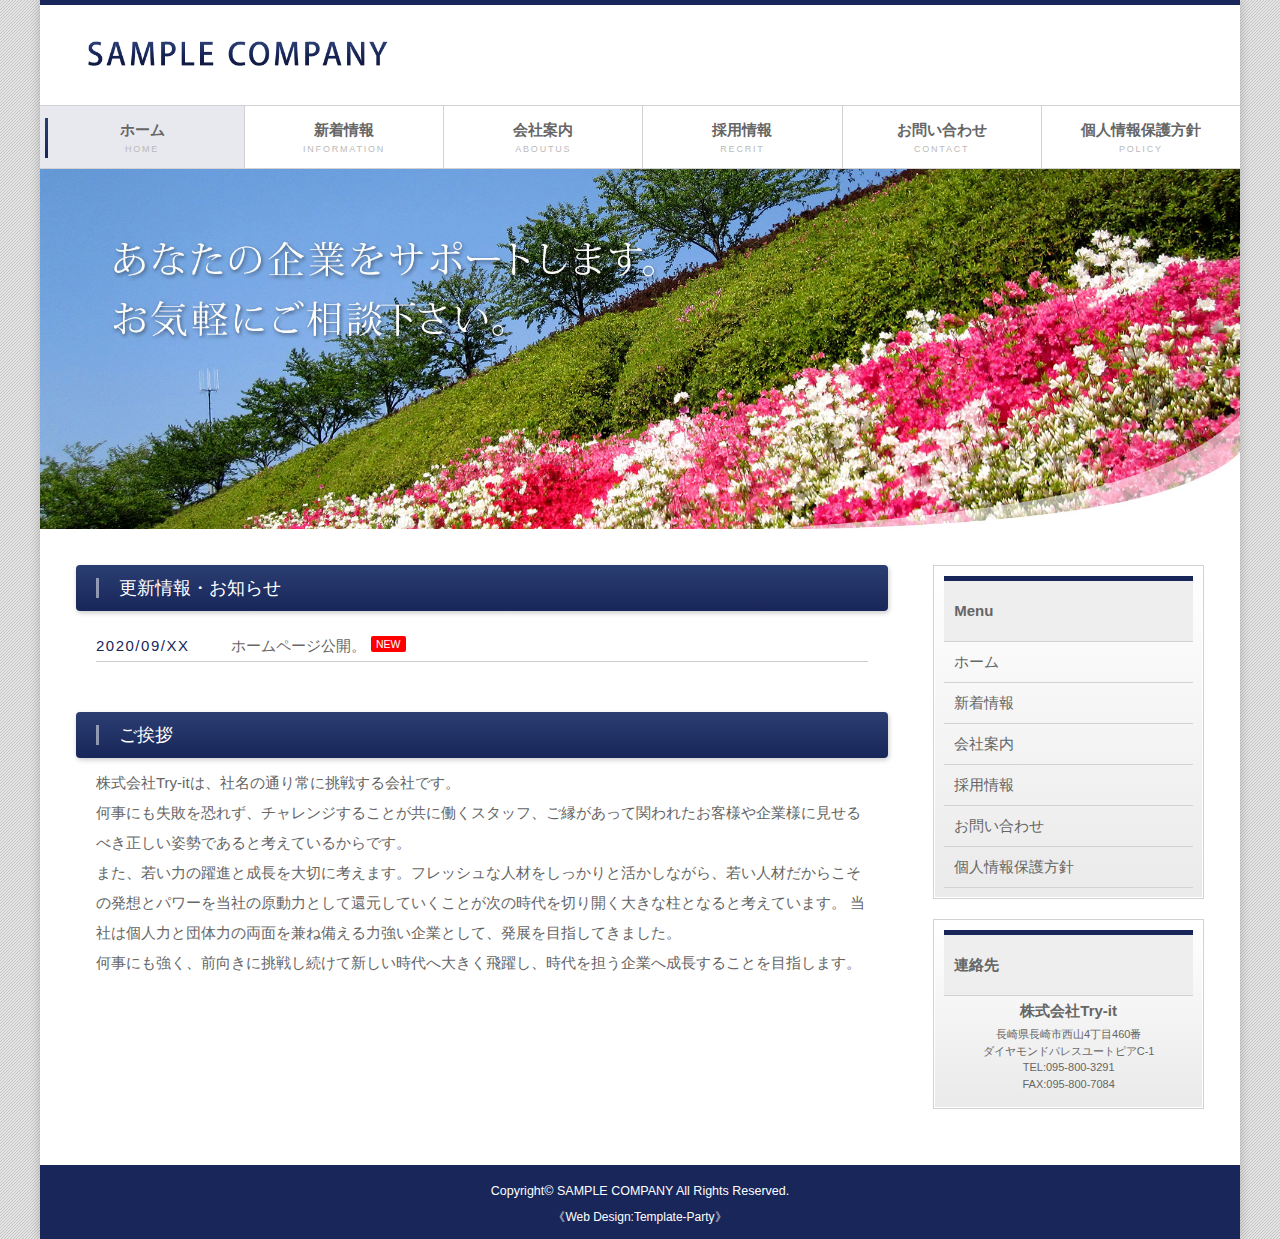
==== index.html @ 5c2f8cef "rightMenu" ====
<!DOCTYPE html>
<html lang="ja">
<head>
<meta charset="UTF-8">
<meta http-equiv="X-UA-Compatible" content="IE=edge">
<title>株式会社Try-it</title>
<meta name="viewport" content="width=device-width, initial-scale=1">
<meta name="description" content="ここにサイト説明を入れます">
<meta name="keywords" content="キーワード１,キーワード２,キーワード３,キーワード４,キーワード５">
<link rel="stylesheet" href="css/style.css">
<link rel="stylesheet" href="css/slide.css">
<link rel="stylesheet" href="css/fixmenu_pagetop.css">
<script type="text/javascript" src="js/openclose.js"></script>
<script type="text/javascript" src="js/fixmenu_pagetop.js"></script>
<!--[if lt IE 9]>
<script src="https://oss.maxcdn.com/html5shiv/3.7.2/html5shiv.min.js"></script>
<script src="https://oss.maxcdn.com/respond/1.4.2/respond.min.js"></script>
<![endif]-->
</head>

<body>

<div id="container">

<header>
<h1 id="logo"><a href="index.html"><img src="images/logo.png" alt="SAMPLE COMPANY"></a></h1>
</header>


<!--PC用（801px以上端末）メニュー-->
<nav id="menubar">
<ul>
<li class="current"><a href="index.html">ホーム<span>HOME</span></a></li>
<li><a href="service.html">新着情報<span>INFORMATION</span></a></li>
<li><a href="company.html">会社案内<span>ABOUTUS</span></a></li>
<li><a href="recruit.html">採用情報<span>RECRIT</span></a></li>
<li><a href="contact.html">お問い合わせ<span>CONTACT</span></a></li>
<li><a href="link.html">個人情報保護方針<span>POLICY</span></a></li>
</ul>
</nav>
<!--小さな端末用（800px以下端末）メニュー-->
<nav id="menubar-s">
<ul>
<li class="current"><a href="index.html">ホーム<span>HOME</span></a></li>
<li><a href="service.html">新着情報<span>INFORMATION</span></a></li>
<li><a href="company.html">会社案内<span>ABOUTUS</span></a></li>
<li><a href="recruit.html">採用情報<span>RECRIT</span></a></li>
<li><a href="contact.html">お問い合わせ<span>CONTACT</span></a></li>
<li><a href="link.html">個人情報保護方針<span>POLICY</span></a></li>
</ul>
</nav>

<!--スライドショー-->
<aside id="mainimg">
<img src="images/1.jpg" alt="" class="slide0">
<img src="images/1.jpg" alt="" class="slide1">
<img src="images/2.jpg" alt="" class="slide2">
<img src="images/3.jpg" alt="" class="slide3">
</aside>

<div id="contents">

<div id="main">

<section id="new">
<h2>更新情報・お知らせ</h2>
<dl>
<dt>2020/09/XX</dt>
<dd>ホームページ公開。<span class="newicon">NEW</span></dd>


</dl>
<!--
<p class="r">&raquo;&nbsp;<a href="#">過去ログ</a></p>
-->
</section>

<section>

</section>

<section id="about">

<h2>ご挨拶</h2>
<p>株式会社Try-itは、社名の通り常に挑戦する会社です。<br>
  何事にも失敗を恐れず、チャレンジすることが共に働くスタッフ、ご縁があって関われたお客様や企業様に見せるべき正しい姿勢であると考えているからです。<br>
  また、若い力の躍進と成長を大切に考えます。フレッシュな人材をしっかりと活かしながら、若い人材だからこその発想とパワーを当社の原動力として還元していくことが次の時代を切り開く大きな柱となると考えています。
  当社は個人力と団体力の両面を兼ね備える力強い企業として、発展を目指してきました。<br>
  何事にも強く、前向きに挑戦し続けて新しい時代へ大きく飛躍し、時代を担う企業へ成長することを目指します。
</p>



</section>


</div>
<!--/main-->

<div id="sub">

  <nav class="box">
    <h2>Menu</h2>
    <ul class="submenu">
    <li><a href="index.html">ホーム</a></li>
    <li><a href="service.html">新着情報</a></li>
    <li><a href="company.html">会社案内</a></li>
    <li><a href="recruit.html">採用情報</a></li>
    <li><a href="contact.html">お問い合わせ</a></li>
    <li><a href="link.html">個人情報保護方針</a></li>
    </ul>
    </nav>

<section class="box">
  <h2>連絡先</h2>
  <p class="c"><strong>株式会社Try-it</strong><br>
  <span class="mini1">長崎県長崎市西山4丁目460番<br>
    ダイヤモンドパレスユートピアC-1<br>
  TEL:095-800-3291<br>
  FAX:095-800-7084</span></p>
  </section>

</div>
<!--/sub-->

</div>
<!--/contents-->

<footer>
<small>Copyright&copy; <a href="index.html">SAMPLE COMPANY</a> All Rights Reserved.</small>
<span class="pr"><a href="http://template-party.com/" target="_blank">《Web Design:Template-Party》</a></span>
</footer>

</div>
<!--/container-->

<!--「↑」ボタン-->
<p class="nav-fix-pos-pagetop"><a href="#">↑</a></p>

<!--メニュー開閉ボタン-->
<div id="menubar_hdr" class="close"></div>
<!--メニューの開閉処理条件設定　800px以下-->
<script type="text/javascript">
if (OCwindowWidth() <= 800) {
	open_close("menubar_hdr", "menubar-s");
}
</script>
</body>
</html>
---- css/style.css ----
@charset "utf-8";



/*全端末（PC・タブレット・スマホ）共通設定
------------------------------------------------------------------------------------------------------------------------------------------------------*/

/*全体の設定
---------------------------------------------------------------------------*/
body {
	margin: 0px;
	padding: 0px;
	color: #666;	/*全体の文字色*/
	font-family:"ヒラギノ角ゴ Pro W3", "Hiragino Kaku Gothic Pro", "メイリオ", Meiryo, Osaka, "ＭＳ Ｐゴシック", "MS PGothic", sans-serif;	/*フォント種類*/
	font-size: 15px;	/*文字サイズ*/
	line-height: 2;		/*行間*/
	background: #eee url(../images/bg.png);	/*背景色、背景画像の読み込み*/
	-webkit-text-size-adjust: none;
}
h1,h2,h3,h4,h5,p,ul,ol,li,dl,dt,dd,form,figure,form {margin: 0px;padding: 0px;font-size: 100%;font-weight: normal;}
ul {list-style-type: none;}
ol {padding-left: 40px;padding-bottom: 15px;}
img {border: none;max-width: 100%;height: auto;vertical-align: middle;}
table {border-collapse:collapse;font-size: 100%;border-spacing: 0;}
iframe {width: 100%;}

/*リンク（全般）設定
---------------------------------------------------------------------------*/
a {
	color: #666;	/*リンクテキストの色*/
	transition: 0.5s;	/*マウスオン時の移り変わるまでの時間設定。0.5秒。*/
}
a:hover {
	color: #182659;			/*マウスオン時の文字色*/
	text-decoration: none;	/*マウスオン時に下線を消す設定。残したいならこの１行削除。*/
}

/*containerブロック
---------------------------------------------------------------------------*/
#container {
	border-top: 5px solid #182659;	/*上の線の幅、線種、色*/
	margin: 0 auto;
	max-width: 1200px;	/*サイトの最大幅*/
	background: #fff;	/*背景色*/
	box-shadow: 0px 0px 10px rgba(0,0,0,0.2);	/*ボックスの影。右に、下に、広げる幅。0,0,0は黒の事で0.2は透明度20%の事。*/
}

/*ヘッダー（ロゴが入った最上段のブロック）
---------------------------------------------------------------------------*/
/*ヘッダーブロック*/
header {
	overflow: hidden;
	height: 100px;	/*ブロックの高さ*/
}
/*ロゴ画像*/
header #logo img {
	width: 300px;	/*画像幅*/
	float: left;	/*左に回り込み*/
	margin-top: 36px;	/*上下のバランスをとって下さい*/
	margin-left: 4%;	/*左に空けるスペース*/
}

/*メインメニュー
---------------------------------------------------------------------------*/
/*メニューブロック*/
#menubar {
	overflow: hidden;
	border-top: 1px solid #d2d2d2;		/*上の線の幅、線種、色*/
	border-bottom: 1px solid #d2d2d2;	/*下の線の幅、線種、色*/
}
/*メニュー１個あたりの設定*/
#menubar li {
	float: left;	/*左に回り込み*/
	line-height: 1.6;	/*行間*/
	width: 16.6%;	/*幅*/
}
#menubar li a {
	display:  block;text-decoration: none;
	position: relative;
	text-align: center;	/*文字をセンタリング*/
	padding: 12px 0px;	/*上下、左右へのボックス内の余白*/
	border-left: 1px solid #d2d2d2;	/*左側の線の幅、線種、色*/
	font-weight: bold;	/*太字にする設定*/
}
/*１つ目のメニューへの追加設定*/
#menubar li:first-child {
	width: 17%;	/*幅。６個メニューなので、16.6で割り切れない分をここで再設定。*/
}
#menubar li:first-child a {
	border-left: none;	/*左側の線を消す設定*/
}
/*英語表記（飾り文字）*/
#menubar li a span {
	display: block;
	font-size: 9px;	/*文字サイズ*/
	color: #bababa;	/*文字色*/
	font-weight: normal;	/*太字を標準に戻す設定*/
	letter-spacing: 0.2em;	/*文字間隔を少し広くする設定*/
}
/*マウスオン時と、現在表示中メニューの設定*/
#menubar li a:hover, #menubar li.current a {
	background: #e7e9ee;	/*背景色*/
}
/*左側のアクセントライン*/
#menubar li a:hover::before, #menubar li.current a::before {
	content: "";
	position: absolute;
	left: 5px;
	width: 3px;
	height: 40px;
	background: linear-gradient(#2b3e72, #182659);	/*グラデーション*/
}
/*スマホ用メニューを表示させない*/
#menubar-s {display: none;}
/*３本バーアイコンを表示させない*/
#menubar_hdr {display: none;}

/*コンテンツ（mainとsubを囲むブロック）
---------------------------------------------------------------------------*/
#contents {
	clear: both;overflow: hidden;
	padding: 3%;	/*ボックス内の余白*/
}

/*mainコンテンツ
---------------------------------------------------------------------------*/
#main {
	float: left;	/*左に回り込み*/
	width: 72%;		/*幅*/
}
/*１カラム利用時の設定*/
.c1 #main {
	float: none;
	width: auto;
}
/*h2タグの設定*/
#main h2 {
	clear: both;
	margin-bottom: 20px;	/*見出しの下にとるスペース*/
	font-size: 18px;	/*文字サイズ*/
	padding: 5px 20px;		/*上下、左右への余白*/
	background: #182659;	/*背景色（古いブラウザ用）*/
	background: linear-gradient(#2b3e72, #182659);			/*グラデーション*/
	box-shadow: 1px 2px 5px #ccc;	/*影の設定。それぞれ右へ、下へ、ぼかし幅、色の設定。*/
	color: #FFF;		/*文字色*/
	border-radius: 4px;	/*角丸のサイズ*/
}
/*h2タグの１文字目の設定*/
#main h2::first-letter {
	border-left: 3px solid rgba(255,255,255,0.5);	/*左側の線の幅、線種、色。255,255,255は白の事で0.5は透明度50%の事。*/
	padding-left: 20px;	/*線とテキストとの余白*/
}
/*h3タグの設定*/
#main h3 {
	clear: both;
	margin-bottom: 20px;	/*見出しの下にとるスペース*/
	font-size: 18px;	/*文字サイズ*/
	padding: 6px 20px;		/*上下、左右への余白*/
	background: linear-gradient(#fff, #eee);	/*グラデーション*/
	border: 1px solid #ccc;	/*枠線の幅、線種、色*/
	border-radius: 4px;	/*角丸のサイズ*/
}
/*段落タグ設定*/
#main p {
	padding: 0px 20px 15px;	/*上、左右、下への余白*/
}
#main h2 + p,
#main h3 + p {
	margin-top: -10px;
}
#main section+section {
	margin-top: 50px;
}

/*ボックス（list）設定
---------------------------------------------------------------------------*/
/*ボックス１個あたりの設定*/
#main .list {
	position: relative;overflow: hidden;
	margin-bottom: 20px;	/*ボックス同士の上下間の余白*/
	border: 1px solid #ccc;	/*枠線の幅、線種、色*/
	padding: 20px;	/*ボックス内の余白。変更する際は、下の「#main .list a」のmarginとpaddingの数字も変更する。*/
	background: linear-gradient(#FFF, #eee);	/*グラデーション*/
	box-shadow: 0px 2px 5px #ccc;	/*影の設定。右・下・ぼかし幅・色の設定*/
}
#main .list a {
	overflow: hidden;display: block;text-decoration: none;
	margin: -20px;	/*ボックス内の余白。変更する際は、上の「#main .list」のpaddingの数字も変更する。※必ずマイナス記号をつけておく。*/
	padding: 20px;	/*ボックス内の余白。変更する際は、上の「#main .list」のpaddingの数字も変更する。*/
	background: linear-gradient(#FFF, #eee);	/*グラデーション*/
}
/*マウスオン時設定*/
#main .list a:hover {
	background: #fff;	/*マウスオン時の背景色*/
}
/*ボックスにリンク指定がされた場合に出る「→」マーク*/
#main .list a::before {
	content: "→";	/*この文字を出す。他の文字に変えても可だが機種依存文字は化けるので使わない。*/
	position: absolute;
	right: 20px;	/*ボックスの右から20pxの場所に配置*/
	top: 20px;		/*ボックスの上から20pxの場所に配置*/
	background: #999;	/*背景色（古いブラウザ用）*/
	background: rgba(0,0,0,0.5);	/*rgb指定での背景色。「0,0,0」は黒の事で「0.5」が透明度50%の事。*/
	color: #fff;	/*文字色*/
	border: 1px solid #fff;	/*枠線の幅、線種、色*/
	border-radius: 4px;		/*角丸のサイズ*/
	width: 30px;		/*幅*/
	line-height: 30px;	/*高さ*/
	text-align: center;
}
#main .list a:hover::before {
	background: #000;	/*マウスオン時の「→」マークの背景色*/
}
/*ボックス内の画像設定*/
#main .list .img {
	width: 30%;	/*画像の幅*/
	float: left;
	margin-right: 10px;
}
/*ボックス内のh4（見出し）タグ設定*/
#main .list h4 {
	font-size: 18px;	/*文字サイズ*/
	color: #182659;		/*文字色*/
}
/*ボックス内のp（段落）タグ設定*/
#main .list p {
	padding: 0;
}

/*subコンテンツ
---------------------------------------------------------------------------*/
/*subブロック*/
#sub {
	float: right;	/*右に回り込み*/
	width: 24%;		/*幅*/
}
/*１カラム利用時の設定*/
.c1 #sub {
	display: none;	/*非表示にする*/
}
/*subコンテンツ内のh2タグ設定*/
#sub h2 {
	padding: 15px 10px;		/*左から、上下、左右への余白*/
	background: #eee;		/*背景色*/
	border-bottom: 1px solid #d2d2d2;	/*下の線の幅、線種、色*/
	border-top: 5px solid #182659;		/*上の線の幅、線種、色*/
	font-weight: bold;	/*太字にする設定*/
}

/*subコンテンツのbox
---------------------------------------------------------------------------*/
#sub .box {
	border: 1px solid #d2d2d2;	/*枠線の幅、線種、色*/
	padding: 10px;			/*ボックス内の余白*/
	margin-bottom: 20px;	/*ボックスの下に空けるスペース*/
	background: linear-gradient(#fff, #eaeaea);	/*グラデーション*/
	box-shadow: 0px 0px 0px 1px #FFF inset;		/*内側への影を右・下・ぼかし幅・距離・色を設定*/
}

/*subコンテンツ内のメニュー
---------------------------------------------------------------------------*/
/*メニュー全体の設定*/
#sub ul.submenu {
	margin-bottom: 20px;	/*ブロックの下に空けるスペース*/
}
/*メニュー１個ごとの設定*/
#sub ul.submenu li a {
	text-decoration: none;display: block;
	padding: 5px 10px;	/*メニュー内の余白。上下、左右への設定。*/
	border-bottom: 1px solid #d2d2d2;	/*下の線の幅、線種、色*/
}
/*マウスオン時の背景色*/
#sub ul.submenu li a:hover {
	background: #fff;
}
/*box内のメニューブロックの設定*/
#sub .box ul.submenu {
	margin-bottom:  0;
}

/*サブコンテンツ内の一覧ブロック
---------------------------------------------------------------------------*/
/*各ボックスの設定*/
#sub .list {
	position: relative;overflow: hidden;
	font-size: 11px;	/*文字サイズ*/
	line-height: 1.2;	/*行間を狭くする*/
}
#sub .list a {
	text-decoration: none;display: block;overflow: hidden;
	padding: 10px;	/*ボックス内の余白*/
	border-bottom: 1px solid #d2d2d2;	/*下の線の幅、線種、色*/
}
/*マウスオン時*/
#sub .list a:hover {
	background: #fff;	/*背景色*/
}
/*ボックス内のh4タグ設定*/
#sub .list h4 {
	color: #182659;		/*文字色*/
}
/*ボックス内の写真設定*/
#sub .list figure img {
	float: left;	/*画像を左へ回り込み*/
	width: 20%;		/*写真の幅*/
	margin-right: 5px;	/*写真の右側に空ける余白*/
}

/*フッター設定
---------------------------------------------------------------------------*/
footer {
	clear: both;
	text-align: center;
	padding: 10px 0;
	background: #182659;	/*背景色*/
	color: #fff;	/*文字色*/
}
footer a {
	text-decoration: none;
	color: #fff;	/*文字色*/
}
footer .pr {
	display: block;
	font-size: 80%;
}

/*トップページ内「更新情報・お知らせ」ブロック
---------------------------------------------------------------------------*/
/*ブロック全体の設定*/
#new dl {
	padding-left: 20px;
	padding-right: 20px;
	margin-bottom: 20px;
}
/*日付設定*/
#new dt {
	float: left;
	width: 9em;		/*幅*/
	color: #182659;	/*文字色*/
	letter-spacing: 0.1em;
}
/*記事設定*/
#new dd {
	padding-left: 9em;
	border-bottom: 1px solid #ccc;	/*下線の幅、線種、色*/
}

/*よく頂く質問ページ
---------------------------------------------------------------------------*/
/*ブロック全体*/
.faq {
	padding: 0px 20px;	/*上下、左右への余白*/
}
/*質問の設定*/
.faq dt {
	color: #182659;	/*文字色*/
	padding-top: 15px;
}
.faq dt a {
	color: #182659;	/*文字色*/
}
/*回答の設定*/
.faq dd {
	border-bottom: 1px solid #ccc;	/*下線の幅、線種、色*/
	overflow: hidden;
	padding-bottom: 15px;
}

/*テーブル（ta1）
---------------------------------------------------------------------------*/
/*ta1設定*/
.ta1 {
	width: 100%;
	margin: 0 auto 20px;
}
.ta1, .ta1 td, .ta1 th {
	border: 1px solid #ccc;	/*テーブルの枠線の幅、線種、色*/
	padding: 10px 15px;	/*ボックス内の余白*/
	word-break: break-all;
}
/*テーブル１行目に入った見出し部分*/
.ta1 th.tamidashi {
	width: auto;
	text-align: left;	/*左よせ*/
}
/*ta1の左側ボックス*/
.ta1 th {
	width: 140px;	/*幅*/
	text-align: center;	/*センタリング*/
	font-weight: normal;
}
/*左側ボックスに画像を入れた場合の設定*/
.ta1 th img {
	width: 100%;
}

/*inputボタン
---------------------------------------------------------------------------*/
#main input[type="submit"].btn,
#main input[type="button"].btn,
#main input[type="reset"].btn {
	padding: 5px 10px;
	border: 1px solid #ccc;
	font-size: 15px;
	border-radius: 3px;
	background: linear-gradient(#fff, #eee);
}
/*マウスオン時の設定*/
#main input[type="submit"].btn:hover,
#main input[type="button"].btn:hover,
#main input[type="reset"].btn:hover {
	border: 1px solid #999;
	background: #fff;
}

/*トップページのNEWアイコン
---------------------------------------------------------------------------*/
.newicon {
	background: #F00;	/*背景色*/
	color: #FFF;		/*文字色*/
	font-size: 70%;		/*文字サイズ*/
	line-height: 1.5;
	padding: 2px 5px;
	border-radius: 2px;
	margin: 0px 5px;
	vertical-align: text-top;
}

/*その他
---------------------------------------------------------------------------*/
.look {background: #ccc;color: #333;padding: 5px 10px;border-radius: 4px;}
.mb15,.mb1em {margin-bottom: 15px !important;}
.mb30 {margin-bottom: 30px !important;}
.p0 {padding:0 !important;}
.clear {clear: both;}
ul.disc {padding: 0em 25px 15px;list-style: disc;}
.color1, .color1 a {color: #F00;}
.bg1 {background: #f6f5f2;}
.pr {font-size: 10px;}
.wl {width: 96%;}
.ws {width: 50%;}
.c {text-align: center;}
.r {text-align: right;}
.l {text-align: left;}
img.fr {float: right;margin-left: 10px;margin-bottom: 10px;}
img.fl {float: left;margin-right: 10px;margin-bottom: 10px;}
.big1 {font-size: 20px;}
.mini1 {font-size: 11px;display: inline-block;line-height: 1.5;}
.sh {display: none;}



/*画面幅800px以下の設定
------------------------------------------------------------------------------------------------------------------------------------------------------*/
@media screen and (max-width:800px){

/*コンテンツ（mainとsubを囲むブロック）
---------------------------------------------------------------------------*/
#contents {
	padding: 0 3%;	/*ボックス内の余白。上下、左右。*/
}

/*メインメニュー
---------------------------------------------------------------------------*/
/*アニメーションのフレーム設定。全100コマアニメーションだと思って下さい。透明度(opacity)0%から透明度100%にする指定。*/
@keyframes menu1 {
0% {opacity: 0;}
100% {opacity: 1;}
}
/*スマホ用メニューブロック*/
#menubar-s {
	display: block;overflow: hidden;
	position: absolute;
	top: 105px;	/*上から105pxの場所に配置*/
	border-top: 1px solid #fff;		/*上の線の幅、線種、色*/
	width: 100%;
	z-index: 10;
	animation-name: menu1;		/*上のkeyframesの名前*/
	animation-duration: 0.5S;	/*アニメーションの実行時間。0.5秒。*/
	animation-fill-mode: both;	/*アニメーションの完了後、最後のキーフレームを維持する*/
}
/*メニュー１個あたりの設定*/
#menubar-s li a {
	display: block;text-decoration: none;
	padding: 15px 10px 15px 20px;	/*上、右、下、左へのメニュー内の余白*/
	border-bottom: 1px solid #fff;	/*下の線の幅、線種、色*/
	background: #000;	/*背景色*/
	background: rgba(0,0,0,0.8);	/*背景色。0,0,0は黒の事で0.8は透明度80%の事。*/
	color: #fff;	/*文字色*/
	font-size: 20px;	/*文字サイズ*/
}
/*英語表記（飾り文字）*/
#menubar-s li a span {
	display: block;
	font-size: 12px;	/*文字サイズ*/
}
/*PC用メニューを非表示にする*/
#menubar {
	display: none;
}

/*３本バーアイコン設定
---------------------------------------------------------------------------*/
/*３本バーブロック*/
#menubar_hdr {
	display: block;
	position: absolute;
	top: 28px;	/*上から28pxの場所に配置*/
	right: 3%;	/*右から3%の場所に配置*/
	border: 1px solid #000;	/*枠線の幅、線種、色*/
}
/*アイコン共通設定*/
#menubar_hdr.close,
#menubar_hdr.open {
	width: 50px;	/*幅*/
	height: 50px;	/*高さ*/
}
/*三本バーアイコン*/
#menubar_hdr.close {
	background: #fff url(../images/icon_menu.png) no-repeat center top/50px;
}
/*閉じるアイコン*/
#menubar_hdr.open {
	background: #fff url(../images/icon_menu.png) no-repeat center bottom/50px;
}

/*main,subコンテンツ
---------------------------------------------------------------------------*/
#main, #sub {
	float: none;
	width: auto;
}

/*その他
---------------------------------------------------------------------------*/
body.s-n #sub,body.s-n #footermenu,.m-n {display: none;}

}



/*画面幅480px以下の設定
------------------------------------------------------------------------------------------------------------------------------------------------------*/
@media screen and (max-width:480px){

/*ヘッダー（ロゴが入った最上段のブロック）
---------------------------------------------------------------------------*/
/*ロゴ画像*/
header #logo img {
	width: 200px;	/*画像幅*/
	margin-top: 40px;	/*上下のバランスをとって下さい*/
}

/*全体の設定
---------------------------------------------------------------------------*/
body {
	font-size: 12px;	/*文字サイズ*/
	line-height: 1.5;	/*行間*/
}

/*mainコンテンツ
---------------------------------------------------------------------------*/
#main h2, #main h3 {
	font-size: 14px;
	padding-left: 10px;
	padding-right: 10px;
}
/*h2タグの１文字目の設定*/
#main h2::first-letter {
	padding-left: 8px;	/*線とテキストとの余白*/
}
/*段落タグ設定*/
#main p {
	padding: 0px 10px 15px;	/*上、左右、下への余白*/
}

/*ボックス（list）設定
---------------------------------------------------------------------------*/
/*ボックス内のh4（見出し）タグ設定*/
#main .list h4 {
	font-size: 14px;	/*文字サイズ*/
}

/*トップページ内「更新情報・お知らせ」ブロック
---------------------------------------------------------------------------*/
/*ブロック全体の設定*/
#new dl {
	padding-left: 10px;
	padding-right: 10px;
}

/*テーブル（ta1）
---------------------------------------------------------------------------*/
/*ta1設定*/
.ta1, .ta1 td, .ta1 th {
	padding: 5px;	/*ボックス内の余白*/
}
/*ta1の左側ボックス*/
.ta1 th {
	width: 100px;
}

/*その他
---------------------------------------------------------------------------*/
.ws,.wl {width: 94%;}
.big1 {font-size: 16px;}
img.fr,img.fl {float: none;margin: 0;width: 100%;}
.sh {display:block;}
.pc {display:none;}

}
---- css/slide.css ----
@charset "utf-8";


/*CSSスライドショー設定
---------------------------------------------------------------------------*/
/*１枚目*/
@keyframes slide1 {
	0% {opacity: 0;}
	10% {opacity: 1;}
	30% {opacity: 1;}
	40% {opacity: 0;}
	100% {opacity: 0;}
}
/*２枚目*/
@keyframes slide2 {
	0% {opacity: 0;}
	20% {opacity: 0;}
	30% {opacity: 1;}
	60% {opacity: 1;}
	70% {opacity: 0;}
	100% {opacity: 0;}
}
/*３枚目*/
@keyframes slide3 {
	0% {opacity: 0;}
	50% {opacity: 0;}
	60% {opacity: 1;}
	85% {opacity: 1;}
	95% {opacity: 0;}
	100% {opacity: 0;}
}

/*mainimg
---------------------------------------------------------------------------*/
/*画像ブロック*/
#mainimg {
	clear: left;
	width: 100%;
	margin: 0 auto;
	position: relative;
}
/*３枚画像の共通設定*/
.slide1,.slide2,.slide3 {
	animation-duration: 15s;	/*実行する時間。「s」は秒の事。*/
	animation-iteration-count:infinite;		/*実行する回数。「infinite」は無限に繰り返す意味。*/
	position: absolute;left:0px;top:0px;width: 100%;height: auto;
	animation-fill-mode: both;
	animation-delay: 1s;
}
/*土台画像*/
.slide0 {
	position: relative;width: 100%;height: auto;
}
/*１枚目*/
.slide1 {
	animation-name: slide1;		/*上で設定しているキーフレーム（keyframes）の名前*/
}
/*２枚目*/
.slide2 {
	animation-name: slide2;		/*上で設定しているキーフレーム（keyframes）の名前*/
}
/*３枚目*/
.slide3 {
	animation-name: slide3;		/*上で設定しているキーフレーム（keyframes）の名前*/
}



/*画面幅800px以下の設定
------------------------------------------------------------------------------------------------------------------------------------------------------*/
@media screen and (max-width:800px){

/*mainimg
---------------------------------------------------------------------------*/
/*画像ブロック*/
#mainimg {
	margin-bottom: 3%;
}

}
---- css/fixmenu_pagetop.css ----
@charset "utf-8";

@keyframes scroll {

0% {
	opacity: 0;
}
100% {
	opacity: 1;
}

}

body .nav-fix-pos-pagetop a {
	display: none;
}

body.is-fixed-pagetop .nav-fix-pos-pagetop a {
	display: block;
	text-decoration: none;
	text-align: center;
	width: 50px;
	line-height: 50px;
	z-index: 100;
	position: fixed;
	bottom: 100px;
	right: 3%;
	background: #000;
	background: rgba(0,0,0,0.6);
	color: #fff;
	border: 1px solid #fff;
	animation-name: scroll;	/*上のアニメーションで指定しているkeyframesの名前（scroll）*/
	animation-duration: 1S;	/*アニメーションの実行時間*/
	animation-fill-mode: forwards;	/*アニメーションの完了後、最後のキーフレームを維持する*/
}
body.is-fixed-pagetop .nav-fix-pos-pagetop a:hover {
	background: #999;
}
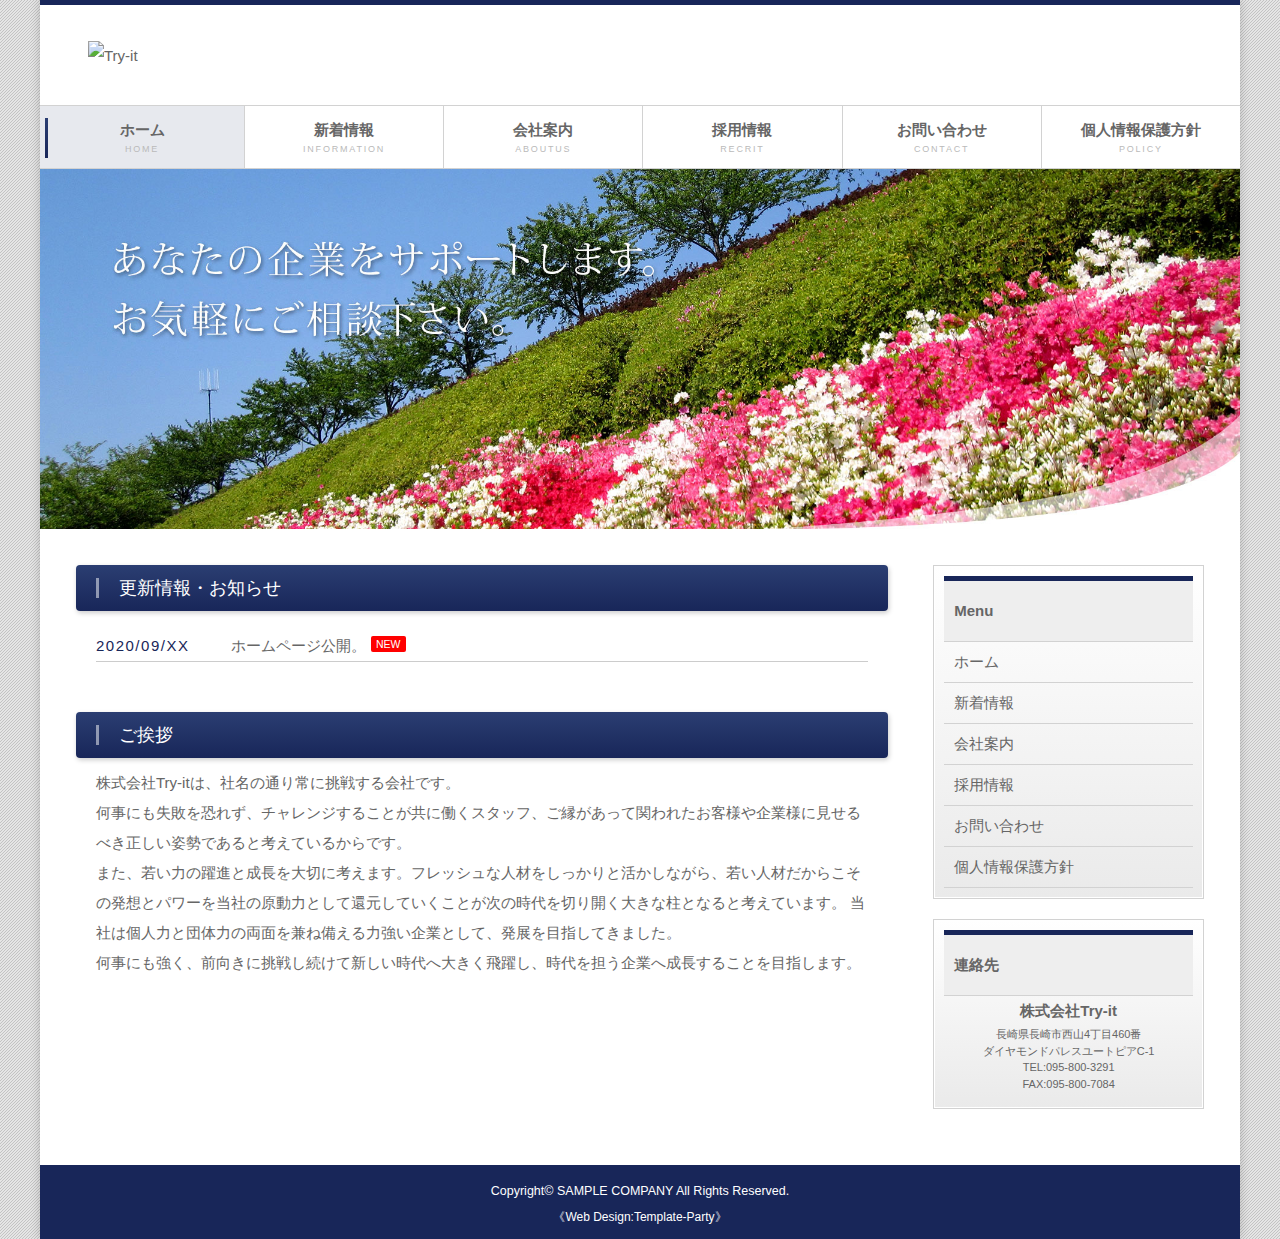
==== commit 54e4b27f: "current" ====
--- a/index.html
+++ b/index.html
@@ -23,7 +23,7 @@
 <div id="container">
 
 <header>
-<h1 id="logo"><a href="index.html"><img src="images/logo.png" alt="SAMPLE COMPANY"></a></h1>
+<h1 id="logo"><a href="index.html"><img src="images/logo_try-it.png" alt="Try-it"></a></h1>
 </header>
 
 
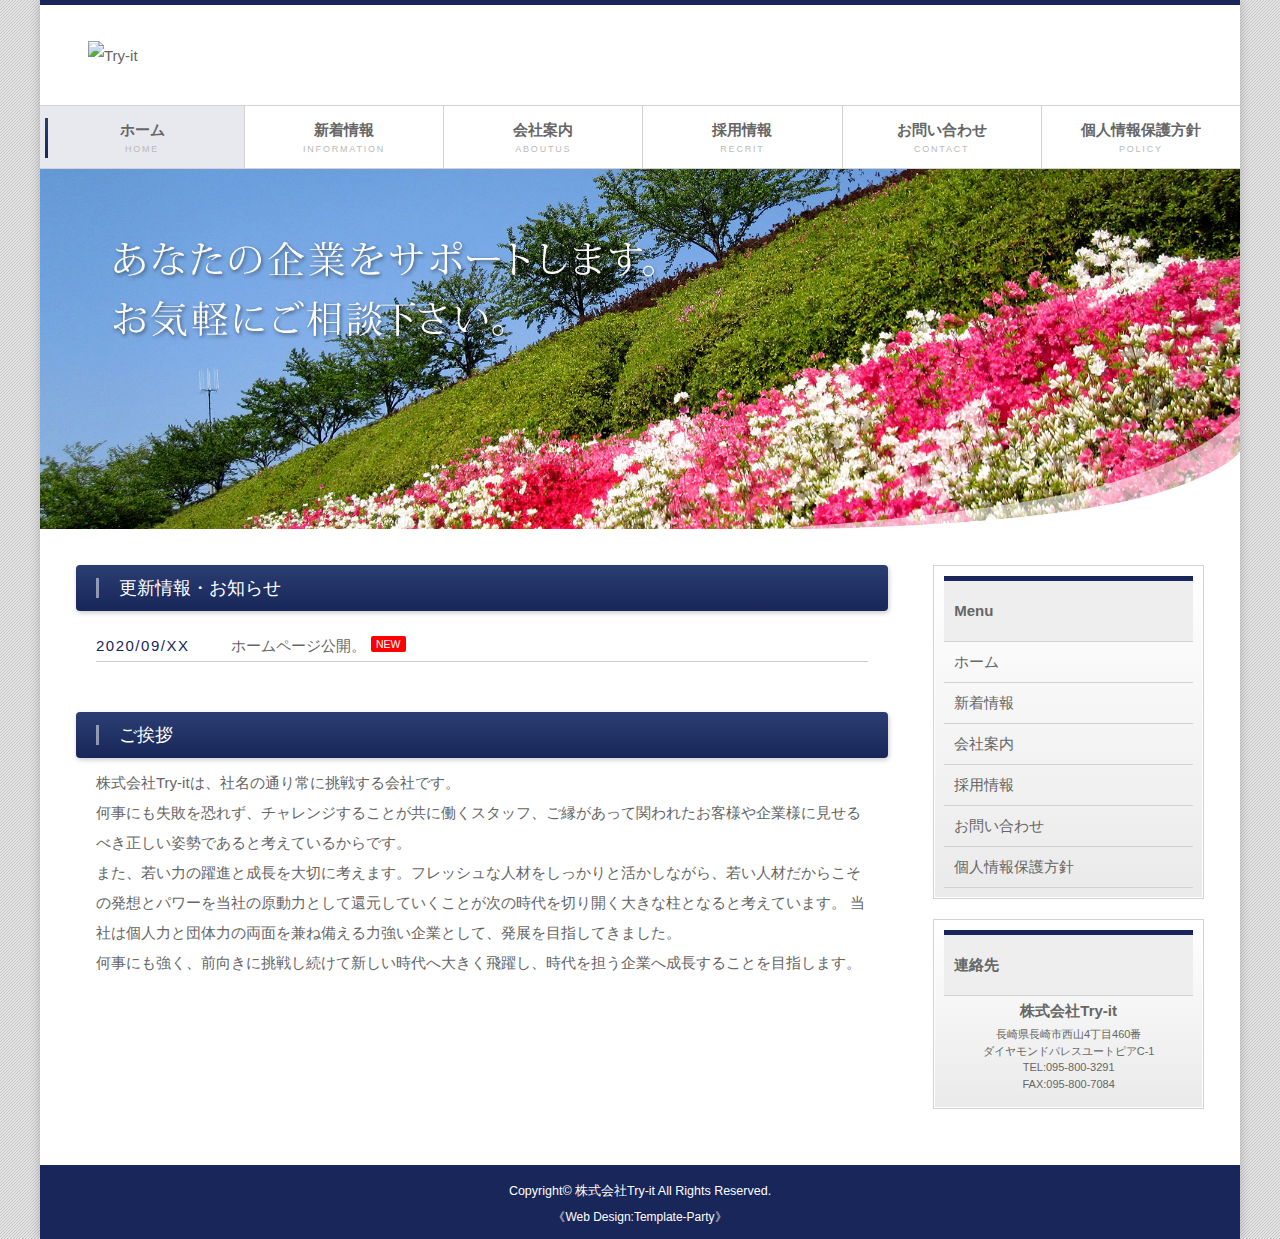
==== commit 92675549: "formakirame" ====
--- a/index.html
+++ b/index.html
@@ -127,7 +127,7 @@
 <!--/contents-->
 
 <footer>
-<small>Copyright&copy; <a href="index.html">SAMPLE COMPANY</a> All Rights Reserved.</small>
+<small>Copyright&copy; <a href="index.html">株式会社Try-it</a> All Rights Reserved.</small>
 <span class="pr"><a href="http://template-party.com/" target="_blank">《Web Design:Template-Party》</a></span>
 </footer>
 
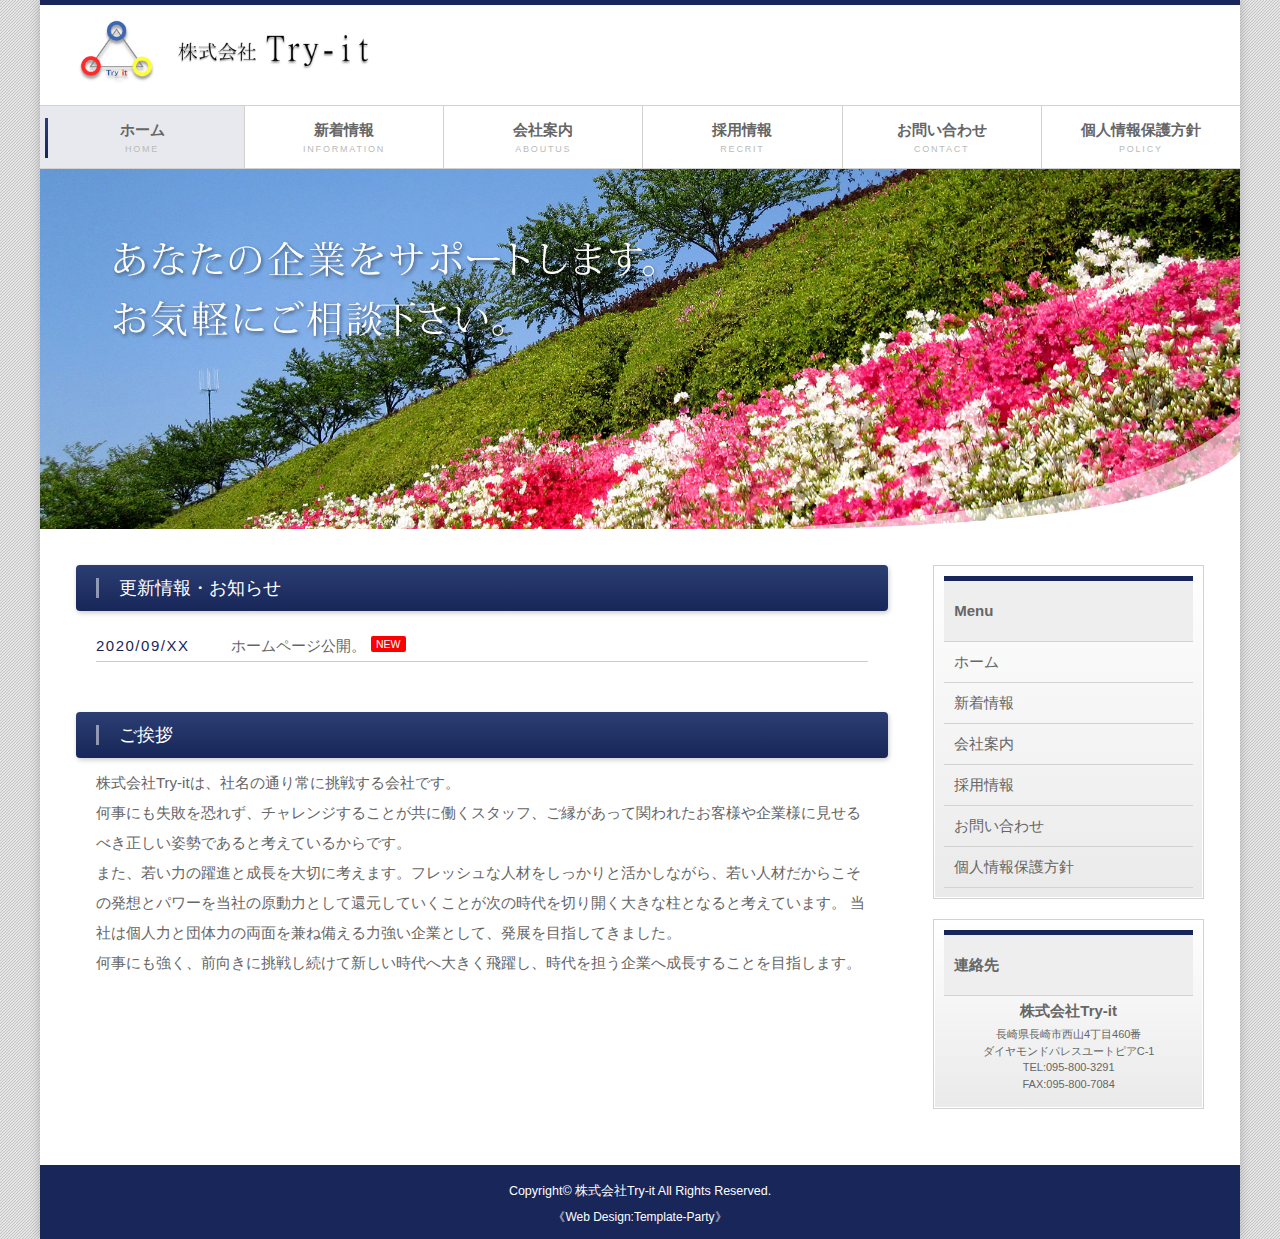
==== commit ebf47505: "top" ====
--- a/index.html
+++ b/index.html
@@ -5,8 +5,8 @@
 <meta http-equiv="X-UA-Compatible" content="IE=edge">
 <title>株式会社Try-it</title>
 <meta name="viewport" content="width=device-width, initial-scale=1">
-<meta name="description" content="ここにサイト説明を入れます">
-<meta name="keywords" content="キーワード１,キーワード２,キーワード３,キーワード４,キーワード５">
+<meta name="description" content="販売応援員の請負や各種イベント・キャンペーン等の企画・制作・運営を行っています">
+<meta name="keywords" content="長崎,長崎市,諫早市,大村市,佐世保市,時津,西彼杵郡,インターネット,ブロードバンド,ケータイ,携帯, スタッフ,アルバイト,契約社員,正社員,量販店,ショップ,Inspiral,Try-it,株式会社Try-it,ラウンダー,布田,求人,家電,販売,イベント,キャンペーン,請負,未経験者ok,研修あり,光回線,お申し込み">
 <link rel="stylesheet" href="css/style.css">
 <link rel="stylesheet" href="css/slide.css">
 <link rel="stylesheet" href="css/fixmenu_pagetop.css">
--- a/css/style.css
+++ b/css/style.css
@@ -56,8 +56,9 @@
 header #logo img {
 	width: 300px;	/*画像幅*/
 	float: left;	/*左に回り込み*/
-	margin-top: 36px;	/*上下のバランスをとって下さい*/
-	margin-left: 4%;	/*左に空けるスペース*/
+	margin-top: 9px;	/*上下のバランスをとって下さい*/
+	margin-bottom: 9px;
+	margin-left: 3%;	/*左に空けるスペース*/
 }
 
 /*メインメニュー
@@ -548,7 +549,8 @@
 /*ロゴ画像*/
 header #logo img {
 	width: 200px;	/*画像幅*/
-	margin-top: 40px;	/*上下のバランスをとって下さい*/
+	margin-top: 9px;	/*上下のバランスをとって下さい*/
+	margin-bottom: 9px;
 }
 
 /*全体の設定
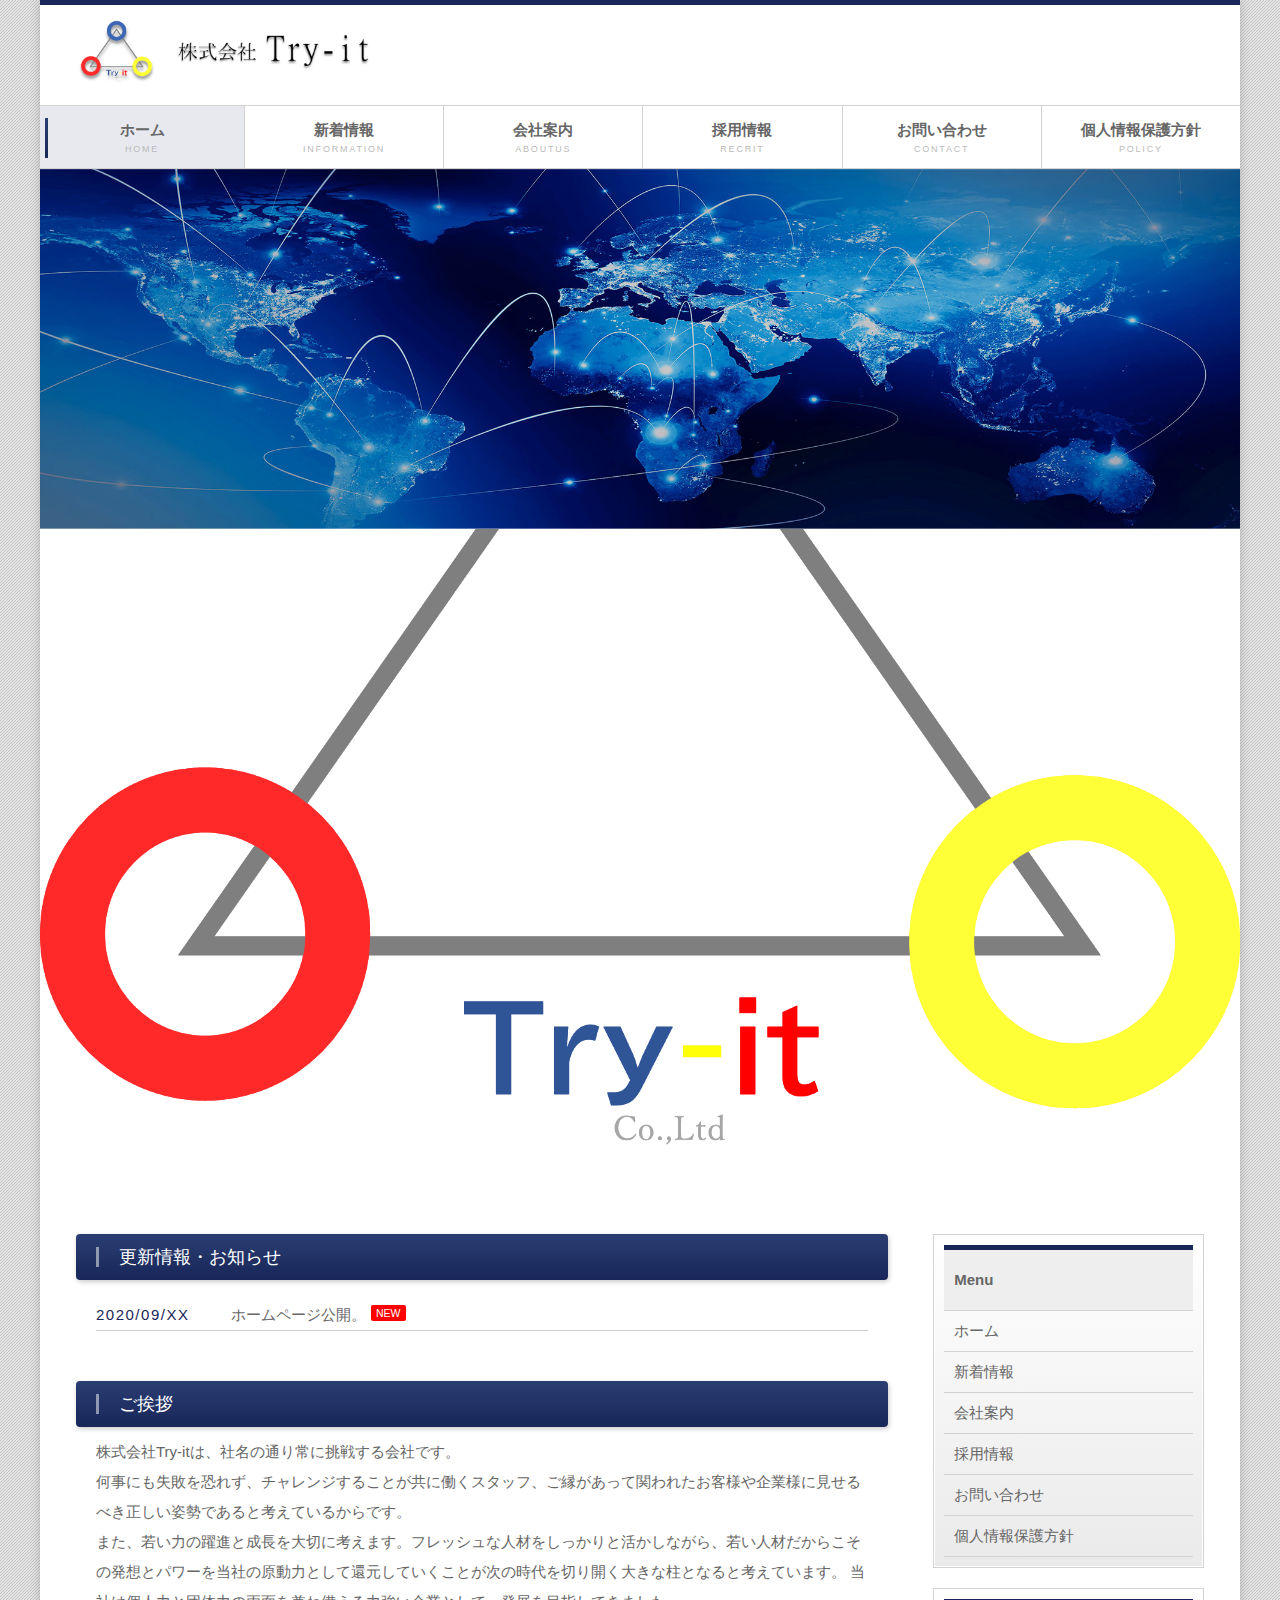
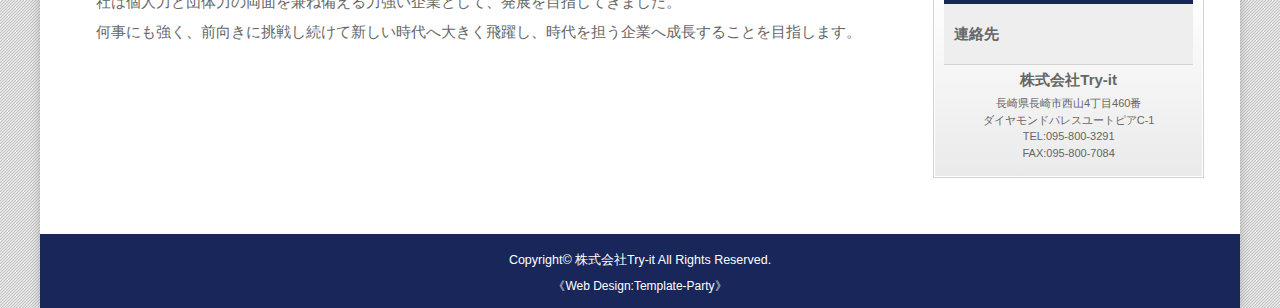
==== commit 27de3f19: "photo" ====
--- a/index.html
+++ b/index.html
@@ -52,8 +52,8 @@
 
 <!--スライドショー-->
 <aside id="mainimg">
-<img src="images/1.jpg" alt="" class="slide0">
-<img src="images/1.jpg" alt="" class="slide1">
+<img src="images/1.png" alt="" class="slide0">
+<img src="images/1.png" alt="" class="slide1">
 <img src="images/2.jpg" alt="" class="slide2">
 <img src="images/3.jpg" alt="" class="slide3">
 </aside>
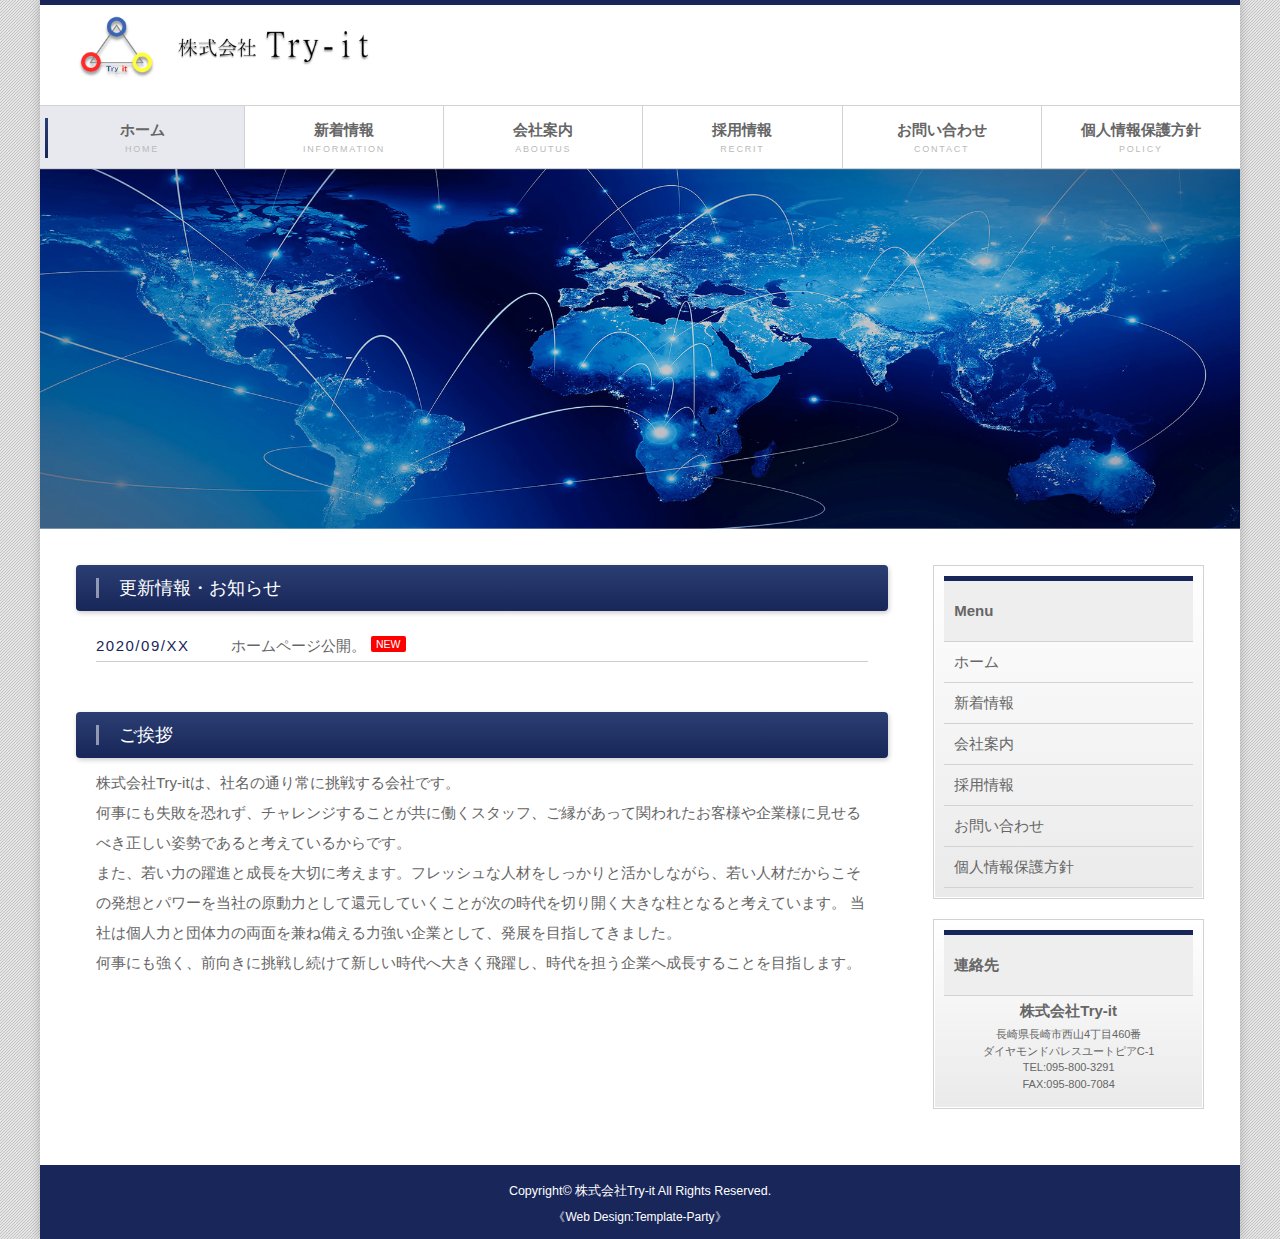
==== commit e6afef72: "title" ====
--- a/index.html
+++ b/index.html
@@ -3,7 +3,7 @@
 <head>
 <meta charset="UTF-8">
 <meta http-equiv="X-UA-Compatible" content="IE=edge">
-<title>株式会社Try-it</title>
+<title>株式会社Try-it株式会社Try-it株式会社Try-it株式会社Try-it</title>
 <meta name="viewport" content="width=device-width, initial-scale=1">
 <meta name="description" content="販売応援員の請負や各種イベント・キャンペーン等の企画・制作・運営を行っています">
 <meta name="keywords" content="長崎,長崎市,諫早市,大村市,佐世保市,時津,西彼杵郡,インターネット,ブロードバンド,ケータイ,携帯, スタッフ,アルバイト,契約社員,正社員,量販店,ショップ,Inspiral,Try-it,株式会社Try-it,ラウンダー,布田,求人,家電,販売,イベント,キャンペーン,請負,未経験者ok,研修あり,光回線,お申し込み">
--- a/css/style.css
+++ b/css/style.css
@@ -56,8 +56,8 @@
 header #logo img {
 	width: 300px;	/*画像幅*/
 	float: left;	/*左に回り込み*/
-	margin-top: 9px;	/*上下のバランスをとって下さい*/
-	margin-bottom: 9px;
+	margin-top: 5px;	/*上下のバランスをとって下さい*/
+	margin-bottom: 5px;
 	margin-left: 3%;	/*左に空けるスペース*/
 }
 
@@ -550,7 +550,6 @@
 header #logo img {
 	width: 200px;	/*画像幅*/
 	margin-top: 9px;	/*上下のバランスをとって下さい*/
-	margin-bottom: 9px;
 }
 
 /*全体の設定
